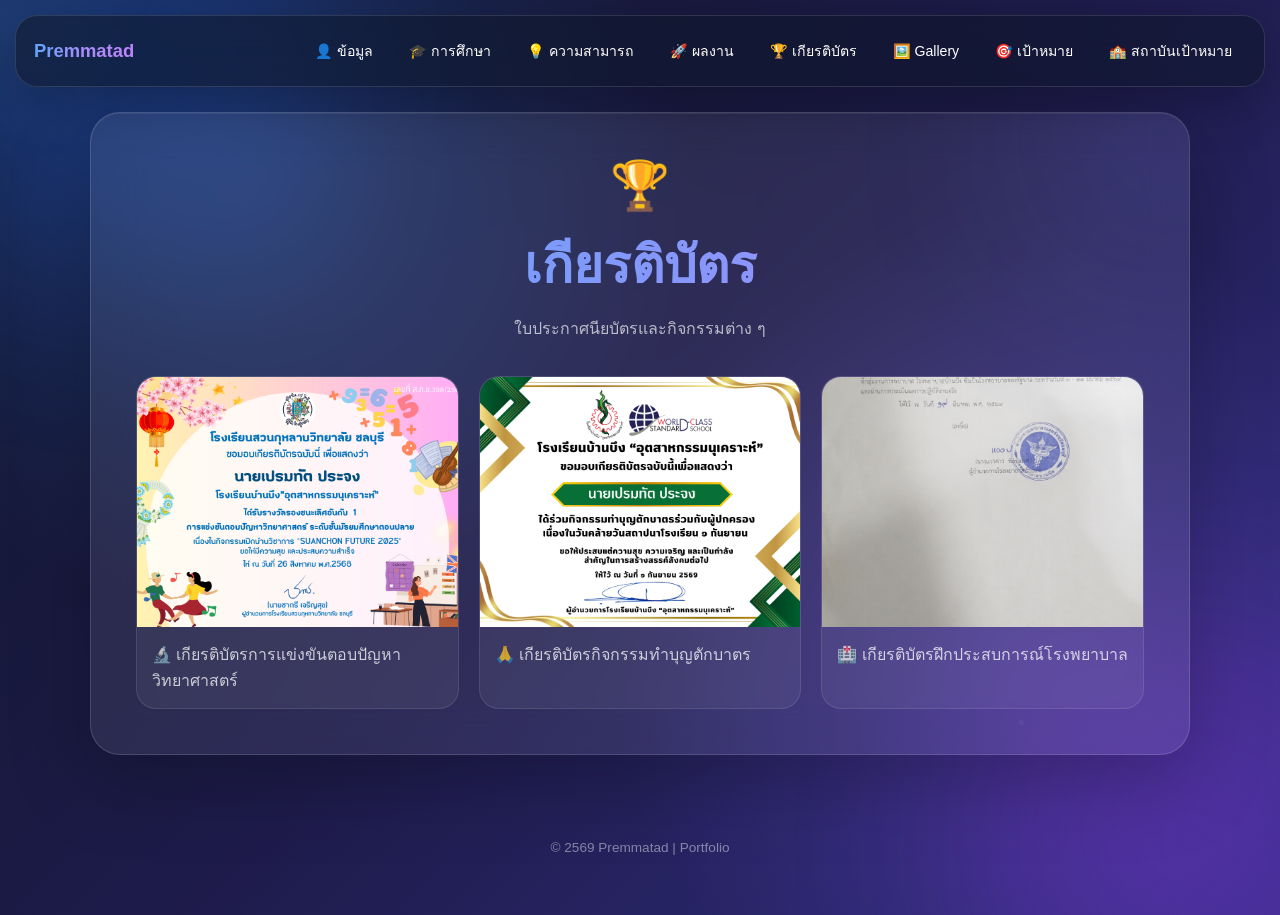
==== certificates.html @ 3a0e14f5 "Create certificates.html" ====
<!DOCTYPE html>
<html lang="th">

<head>

<meta charset="UTF-8">

<meta
name="viewport"
content="width=device-width, initial-scale=1.0">

<title>Premmatad | เกียรติบัตร</title>

<link
rel="stylesheet"
href="style.css">

</head>


<body data-page="certificates">

<div class="mouse-light"></div>

<div class="particle p1"></div>
<div class="particle p2"></div>
<div class="particle p3"></div>
<div class="particle p4"></div>
<div class="particle p5"></div>


<header>

<div class="nav-wrap">

<div class="logo">
Premmatad
</div>


<nav class="menu">

<a href="info.html" data-page="info">👤 ข้อมูล</a>
<a href="education.html" data-page="education">🎓 การศึกษา</a>
<a href="skills.html" data-page="skills">💡 ความสามารถ</a>
<a href="works.html" data-page="works">🚀 ผลงาน</a>
<a href="certificates.html" data-page="certificates">🏆 เกียรติบัตร</a>
<a href="gallery.html" data-page="gallery">🖼️ Gallery</a>
<a href="goals.html" data-page="goals">🎯 เป้าหมาย</a>
<a href="university.html" data-page="university">🏫 สถาบันเป้าหมาย</a>

</nav>

</div>

</header>


<main class="page-container">

<section class="page-card">


<div class="page-title">

<span class="emoji">
🏆
</span>

<h1>
เกียรติบัตร
</h1>

<p>
ใบประกาศนียบัตรและกิจกรรมต่าง ๆ
</p>

</div>


<div class="certificate-grid">


<div
class="image-card"
onclick="openLightbox('workA.png')">

<img
src="workA.png"
alt="เกียรติบัตรการแข่งขันตอบปัญหาวิทยาศาสตร์">

<div class="image-caption">
🔬 เกียรติบัตรการแข่งขันตอบปัญหาวิทยาศาสตร์
</div>

</div>


<div
class="image-card"
onclick="openLightbox('Work.png')">

<img
src="Work.png"
alt="เกียรติบัตรกิจกรรมทำบุญ">

<div class="image-caption">
🙏 เกียรติบัตรกิจกรรมทำบุญตักบาตร
</div>

</div>


<div
class="image-card"
onclick="openLightbox('workC.png')">

<img
src="workC.png"
alt="เกียรติบัตรฝึกประสบการณ์">

<div class="image-caption">
🏥 เกียรติบัตรฝึกประสบการณ์โรงพยาบาล
</div>

</div>


</div>

</section>

</main>


<div
class="lightbox"
id="lightbox">


<button
class="lightbox-close"
onclick="closeLightbox()">
✕
</button>


<img
id="lightboxImage"
src=""
alt="ขยายภาพ">

</div>


<footer>
© 2569 Premmatad | Portfolio
</footer>


<script src="script.js"></script>

</body>

</html>
---- style.css ----
*{
    margin:0;
    padding:0;
    box-sizing:border-box;
}

html{
    scroll-behavior:smooth;
}

body{
    min-height:100vh;
    font-family:"Segoe UI","Noto Sans Thai",Tahoma,sans-serif;
    color:#fff;

    background:
        radial-gradient(
            circle at 20% 20%,
            rgba(59,130,246,.25),
            transparent 35%
        ),
        radial-gradient(
            circle at 80% 70%,
            rgba(139,92,246,.25),
            transparent 35%
        ),
        linear-gradient(
            135deg,
            #0f172a,
            #1e1b4b,
            #312e81
        );

    overflow-x:hidden;
}


body::before,
body::after{
    content:"";
    position:fixed;

    width:420px;
    height:420px;

    border-radius:50%;

    filter:blur(100px);

    opacity:.28;

    pointer-events:none;

    z-index:-2;
}


body::before{
    background:#2563eb;

    top:-150px;
    left:-100px;
}


body::after{
    background:#9333ea;

    right:-120px;
    bottom:-150px;
}


/* PARTICLES */

.particle{
    position:fixed;

    width:5px;
    height:5px;

    background:rgba(255,255,255,.5);

    border-radius:50%;

    pointer-events:none;

    z-index:-1;

    animation:
        floatParticle
        8s
        ease-in-out
        infinite;
}


.p1{
    top:20%;
    left:12%;
}

.p2{
    top:70%;
    left:20%;
    animation-delay:2s;
}

.p3{
    top:30%;
    right:15%;
    animation-delay:4s;
}

.p4{
    top:80%;
    right:20%;
    animation-delay:1s;
}

.p5{
    top:50%;
    left:50%;
    animation-delay:3s;
}


@keyframes floatParticle{

    0%,100%{
        transform:translateY(0);
        opacity:.3;
    }

    50%{
        transform:translateY(-25px);
        opacity:1;
    }

}


/* MOUSE LIGHT */

.mouse-light{
    position:fixed;

    width:300px;
    height:300px;

    border-radius:50%;

    pointer-events:none;

    background:
        radial-gradient(
            circle,
            rgba(96,165,250,.12),
            transparent 70%
        );

    transform:translate(-50%,-50%);

    z-index:0;
}


/* HEADER */

header{
    position:sticky;

    top:15px;

    z-index:100;

    width:calc(100% - 30px);

    max-width:1250px;

    margin:15px auto 25px;

    padding:14px 18px;

    background:
        rgba(15,23,42,.58);

    border:
        1px solid
        rgba(255,255,255,.12);

    backdrop-filter:blur(20px);

    -webkit-backdrop-filter:blur(20px);

    border-radius:22px;

    box-shadow:
        0 15px 50px
        rgba(0,0,0,.25);
}


.nav-wrap{
    display:flex;

    align-items:center;

    justify-content:space-between;

    gap:15px;
}


.logo{
    font-size:1.15rem;

    font-weight:800;

    white-space:nowrap;

    background:
        linear-gradient(
            90deg,
            #60a5fa,
            #a78bfa,
            #c084fc
        );

    -webkit-background-clip:text;

    background-clip:text;

    color:transparent;
}


.menu{
    display:flex;

    align-items:center;

    justify-content:center;

    gap:8px;

    flex-wrap:wrap;
}


.menu a{
    color:#fff;

    text-decoration:none;

    padding:9px 13px;

    border-radius:13px;

    font-size:.88rem;

    transition:.3s ease;

    border:
        1px solid
        transparent;
}


.menu a:hover,
.menu a.active{

    background:
        rgba(255,255,255,.12);

    border-color:
        rgba(255,255,255,.12);

    box-shadow:
        0 5px 20px
        rgba(96,165,250,.12);

    transform:
        translateY(-2px);
}


/* PAGE */

.page-container{
    width:min(
        1100px,
        calc(100% - 30px)
    );

    margin:
        0 auto
        60px;
}


.page-card{
    position:relative;

    overflow:hidden;

    background:
        rgba(255,255,255,.08);

    border:
        1px solid
        rgba(255,255,255,.14);

    backdrop-filter:blur(25px);

    -webkit-backdrop-filter:blur(25px);

    border-radius:30px;

    padding:45px;

    box-shadow:
        0 25px 80px
        rgba(0,0,0,.25),

        inset
        0 1px
        rgba(255,255,255,.08);

    animation:
        pageIn
        .6s
        ease;
}


@keyframes pageIn{

    from{
        opacity:0;
        transform:translateY(20px);
    }

    to{
        opacity:1;
        transform:translateY(0);
    }

}


.page-card::before{
    content:"";

    position:absolute;

    top:-100px;
    right:-100px;

    width:250px;
    height:250px;

    background:#6366f1;

    filter:blur(100px);

    opacity:.15;

    pointer-events:none;
}


/* PAGE TITLE */

.page-title{
    text-align:center;

    margin-bottom:35px;
}


.page-title .emoji{
    display:block;

    font-size:3rem;

    margin-bottom:10px;
}


.page-title h1{

    font-size:
        clamp(
            2rem,
            5vw,
            3.2rem
        );

    font-weight:900;

    background:
        linear-gradient(
            90deg,
            #60a5fa,
            #a78bfa,
            #e879f9,
            #60a5fa
        );

    background-size:300%;

    -webkit-background-clip:text;

    background-clip:text;

    color:transparent;

    animation:
        titleGradient
        6s
        linear
        infinite;
}


@keyframes titleGradient{

    0%{
        background-position:0%;
    }

    100%{
        background-position:300%;
    }

}


.page-title p{
    margin-top:10px;

    color:
        rgba(255,255,255,.68);
}


/* HERO */

.hero{

    min-height:
        calc(100vh - 100px);

    display:flex;

    align-items:center;

    justify-content:center;
}


.hero-card{

    width:min(
        700px,
        100%
    );

    text-align:center;
}


.badge{

    display:inline-block;

    padding:8px 15px;

    border:
        1px solid
        rgba(255,255,255,.15);

    background:
        rgba(255,255,255,.08);

    border-radius:999px;

    font-size:.82rem;

    margin-bottom:20px;
}


.hero h1{

    font-size:
        clamp(
            2.4rem,
            7vw,
            4.8rem
        );

    line-height:1.05;

    font-weight:900;

    background:
        linear-gradient(
            90deg,
            #60a5fa,
            #818cf8,
            #c084fc,
            #60a5fa
        );

    background-size:300%;

    -webkit-background-clip:text;

    background-clip:text;

    color:transparent;

    animation:
        titleGradient
        6s
        linear
        infinite;
}


.hero-name{

    margin-top:18px;

    font-size:1.2rem;

    font-weight:700;
}


.hero-desc{

    margin:18px auto;

    max-width:600px;

    line-height:1.8;

    color:
        rgba(255,255,255,.72);
}


.status{

    display:inline-block;

    padding:8px 15px;

    margin:10px 0 25px;

    background:
        rgba(34,197,94,.12);

    border:
        1px solid
        rgba(34,197,94,.25);

    border-radius:999px;

    color:#bbf7d0;

    font-size:.85rem;
}


.main-button{

    display:inline-block;

    text-decoration:none;

    color:#fff;

    font-weight:800;

    padding:13px 24px;

    border-radius:15px;

    background:
        linear-gradient(
            135deg,
            rgba(59,130,246,.8),
            rgba(139,92,246,.8)
        );

    border:
        1px solid
        rgba(255,255,255,.18);

    box-shadow:
        0 10px 30px
        rgba(59,130,246,.2);

    transition:.3s ease;
}


.main-button:hover{

    transform:
        translateY(-3px)
        scale(1.02);

    box-shadow:
        0 15px 40px
        rgba(139,92,246,.3);
}


/* PROFILE */

.profile-ring{

    width:145px;
    height:145px;

    margin:
        0 auto
        25px;

    padding:5px;

    border-radius:50%;

    background:
        linear-gradient(
            135deg,
            #60a5fa,
            #a78bfa,
            #e879f9
        );

    animation:
        ringRotate
        8s
        linear
        infinite;
}


.profile-ring img{

    width:100%;
    height:100%;

    object-fit:cover;

    border-radius:50%;

    border:
        4px solid
        #171638;
}


@keyframes ringRotate{

    from{
        transform:rotate(0);
    }

    to{
        transform:rotate(360deg);
    }

}


/* INFO */

.info-grid{

    display:grid;

    grid-template-columns:
        repeat(2,1fr);

    gap:18px;
}


.info-box{

    padding:20px;

    border-radius:20px;

    background:
        rgba(255,255,255,.06);

    border:
        1px solid
        rgba(255,255,255,.1);

    transition:.3s ease;
}


.info-box:hover{

    transform:
        translateY(-4px);

    background:
        rgba(255,255,255,.09);
}


.info-label{

    color:#93c5fd;

    font-size:.85rem;

    margin-bottom:7px;
}


.info-value{

    font-size:1.05rem;

    font-weight:650;
}


/* EDUCATION */

.timeline{

    position:relative;

    max-width:850px;

    margin:auto;
}


.timeline::before{

    content:"";

    position:absolute;

    left:18px;

    top:0;

    bottom:0;

    width:2px;

    background:
        linear-gradient(
            #60a5fa,
            #a78bfa,
            transparent
        );
}


.timeline-item{

    position:relative;

    padding-left:60px;

    margin-bottom:28px;
}


.timeline-dot{

    position:absolute;

    left:8px;

    top:5px;

    width:22px;
    height:22px;

    border-radius:50%;

    background:#818cf8;

    box-shadow:
        0 0 20px
        rgba(129,140,248,.7);
}


.timeline-card{

    padding:22px;

    border-radius:20px;

    background:
        rgba(255,255,255,.06);

    border:
        1px solid
        rgba(255,255,255,.1);
}


.timeline-card h3{

    margin-bottom:8px;
}


.timeline-card p{

    color:
        rgba(255,255,255,.7);

    line-height:1.7;
}


/* SKILLS */

.skill-list{

    max-width:850px;

    margin:auto;
}


.skill{

    margin-bottom:24px;
}


.skill-head{

    display:flex;

    justify-content:space-between;

    margin-bottom:9px;
}


.skill-head span:last-child{

    color:#bfdbfe;
}


.skill-bar{

    width:100%;

    height:11px;

    border-radius:999px;

    background:
        rgba(255,255,255,.1);

    overflow:hidden;
}


.skill-progress{

    height:100%;

    border-radius:999px;

    background:
        linear-gradient(
            90deg,
            #60a5fa,
            #818cf8,
            #c084fc
        );

    box-shadow:
        0 0 15px
        rgba(129,140,248,.35);
}


/* WORK */

.work-grid{

    display:grid;

    grid-template-columns:
        repeat(3,1fr);

    gap:20px;
}


.work-card{

    overflow:hidden;

    border-radius:22px;

    background:
        rgba(255,255,255,.06);

    border:
        1px solid
        rgba(255,255,255,.1);

    transition:.3s ease;

    cursor:pointer;
}


.work-card:hover{

    transform:
        translateY(-7px);

    background:
        rgba(255,255,255,.09);

    box-shadow:
        0 15px 40px
        rgba(0,0,0,.2);
}


.work-card img{

    width:100%;

    height:220px;

    object-fit:cover;

    display:block;
}


.work-content{

    padding:18px;
}


.work-content h3{

    margin-bottom:8px;

    font-size:1.05rem;
}


.work-content p{

    color:
        rgba(255,255,255,.65);

    line-height:1.6;

    font-size:.9rem;
}


/* WORK POPUP */

.work-popup{

    position:fixed;

    inset:0;

    z-index:1000;

    display:none;

    align-items:center;

    justify-content:center;

    padding:20px;

    background:
        rgba(2,6,23,.82);

    backdrop-filter:blur(15px);
}


.work-popup.show{

    display:flex;
}


.work-popup-box{

    width:min(
        900px,
        100%
    );

    max-height:90vh;

    overflow:auto;

    padding:25px;

    background:
        rgba(15,23,42,.9);

    border:
        1px solid
        rgba(255,255,255,.15);

    border-radius:25px;

    box-shadow:
        0 30px 100px
        rgba(0,0,0,.5);
}


.work-popup-header{

    display:flex;

    align-items:center;

    justify-content:space-between;

    gap:15px;

    margin-bottom:20px;
}


.work-popup-header h2{

    font-size:1.35rem;
}


.popup-close{

    width:40px;
    height:40px;

    border:0;

    border-radius:50%;

    color:#fff;

    background:
        rgba(255,255,255,.1);

    cursor:pointer;

    font-size:1.2rem;
}


.work-popup-images{

    display:grid;

    grid-template-columns:
        repeat(2,1fr);

    gap:18px;
}


.work-popup-item{

    background:
        rgba(255,255,255,.06);

    border-radius:18px;

    padding:10px;
}


.work-popup-item img{

    width:100%;

    max-height:500px;

    object-fit:contain;

    border-radius:13px;

    cursor:pointer;
}


.work-popup-item p{

    text-align:center;

    margin-top:8px;

    color:
        rgba(255,255,255,.65);

    font-size:.85rem;
}


/* CERTIFICATE / GALLERY */

.certificate-grid,
.gallery-grid{

    display:grid;

    grid-template-columns:
        repeat(3,1fr);

    gap:20px;
}


.image-card{

    overflow:hidden;

    border-radius:20px;

    background:
        rgba(255,255,255,.06);

    border:
        1px solid
        rgba(255,255,255,.1);

    cursor:pointer;

    transition:.3s ease;
}


.image-card:hover{

    transform:
        translateY(-6px);
}


.image-card img{

    width:100%;

    height:250px;

    object-fit:cover;

    display:block;
}


.image-caption{

    padding:15px;

    line-height:1.6;

    color:
        rgba(255,255,255,.75);
}


/* GOAL */

.goal-box{

    max-width:800px;

    margin:auto;

    text-align:center;

    padding:35px;

    border-radius:25px;

    background:
        rgba(255,255,255,.06);

    border:
        1px solid
        rgba(255,255,255,.1);
}


.goal-icon{

    font-size:4rem;

    margin-bottom:15px;
}


.goal-box h2{

    margin-bottom:15px;
}


.goal-box p{

    color:
        rgba(255,255,255,.7);

    line-height:1.9;
}


/* UNIVERSITY */

.university{

    text-align:center;
}


.university img{

    width:min(
        650px,
        100%
    );

    max-height:400px;

    object-fit:contain;

    border-radius:25px;

    margin:
        0 auto
        25px;

    display:block;

    cursor:pointer;

    border:
        1px solid
        rgba(255,255,255,.12);
}


.university h2{

    font-size:2rem;

    margin-bottom:15px;
}


.university p{

    max-width:800px;

    margin:auto;

    color:
        rgba(255,255,255,.72);

    line-height:1.9;
}


/* LIGHTBOX */

.lightbox{

    position:fixed;

    inset:0;

    z-index:2000;

    display:none;

    align-items:center;

    justify-content:center;

    padding:20px;

    background:
        rgba(0,0,0,.9);
}


.lightbox.show{

    display:flex;
}


.lightbox img{

    max-width:95vw;

    max-height:90vh;

    object-fit:contain;

    border-radius:15px;
}


.lightbox-close{

    position:absolute;

    top:20px;

    right:25px;

    width:45px;
    height:45px;

    border:0;

    border-radius:50%;

    background:
        rgba(255,255,255,.12);

    color:#fff;

    font-size:1.3rem;

    cursor:pointer;
}


/* FOOTER */

footer{

    text-align:center;

    padding:
        25px
        15px
        35px;

    color:
        rgba(255,255,255,.45);

    font-size:.85rem;
}


/* RESPONSIVE */

@media(max-width:900px){

    .nav-wrap{

        flex-direction:column;
    }


    .menu{

        width:100%;
    }


    .work-grid,
    .certificate-grid,
    .gallery-grid{

        grid-template-columns:
            repeat(2,1fr);
    }

}


@media(max-width:600px){

    header{

        top:8px;

        margin-top:8px;

        width:
            calc(100% - 16px);

        border-radius:18px;
    }


    .page-container{

        width:
            calc(100% - 16px);
    }


    .page-card{

        padding:
            25px
            18px;

        border-radius:23px;
    }


    .menu{

        gap:4px;
    }


    .menu a{

        font-size:.76rem;

        padding:
            7px
            8px;
    }


    .logo{

        font-size:1rem;
    }


    .info-grid,
    .work-grid,
    .certificate-grid,
    .gallery-grid{

        grid-template-columns:1fr;
    }


    .work-popup{

        padding:10px;
    }


    .work-popup-box{

        padding:16px;

        max-height:94vh;
    }


    .work-popup-images{

        grid-template-columns:1fr;
    }


    .work-popup-header h2{

        font-size:1.05rem;
    }


    .hero{

        min-height:
            calc(100vh - 70px);
    }


    .hero-card{

        padding:
            25px
            18px;
    }


    .hero h1{

        font-size:2.5rem;
    }


    .page-title h1{

        font-size:2rem;
    }


    .profile-ring{

        width:120px;
        height:120px;
    }

}
}
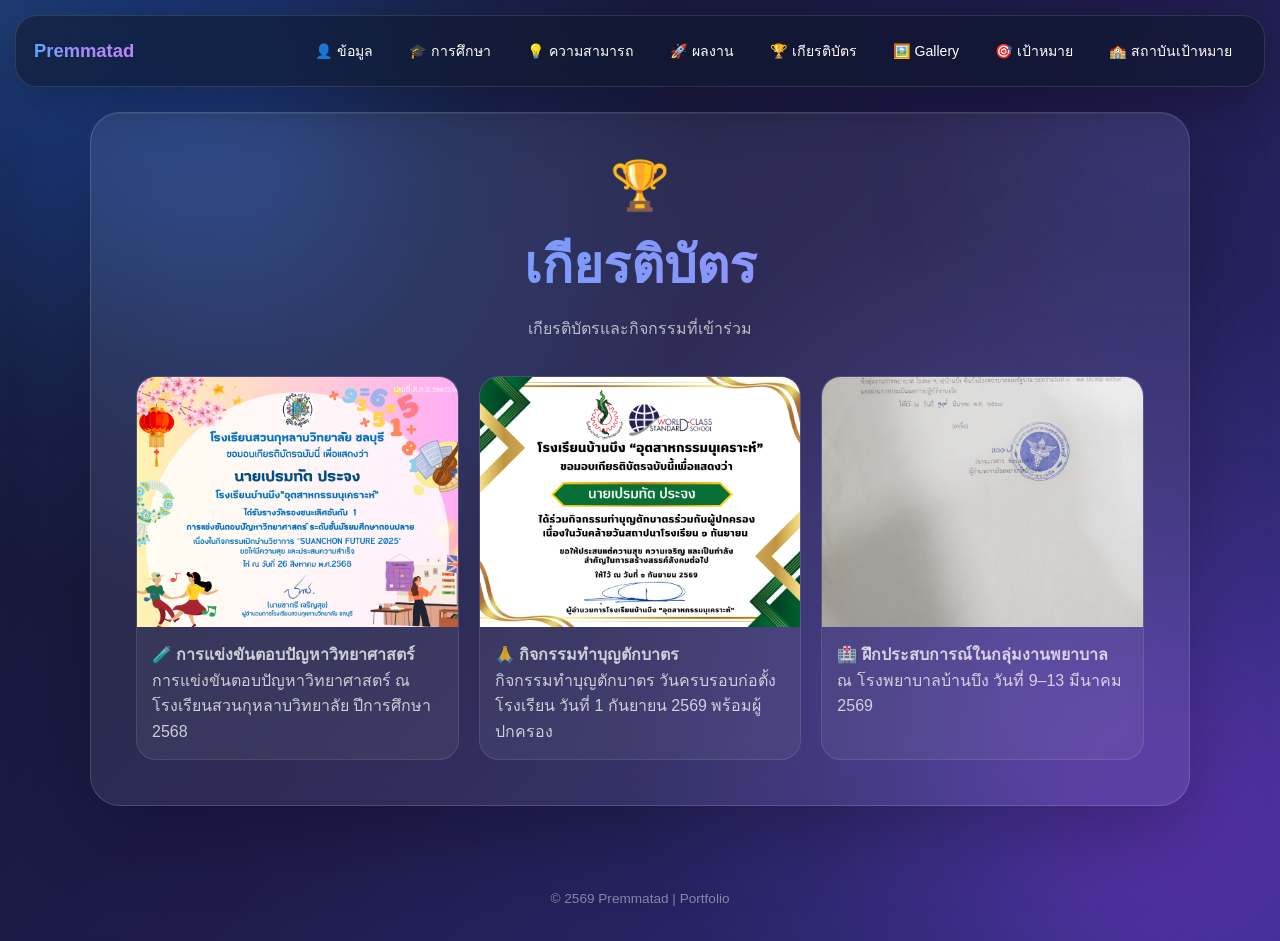
==== commit 64c989d4: "Update certificates.html" ====
--- a/certificates.html
+++ b/certificates.html
@@ -3,161 +3,282 @@
 
 <head>
 
-<meta charset="UTF-8">
-
-<meta
-name="viewport"
-content="width=device-width, initial-scale=1.0">
-
-<title>Premmatad | เกียรติบัตร</title>
-
-<link
-rel="stylesheet"
-href="style.css">
+    <meta charset="UTF-8">
+
+    <meta
+        name="viewport"
+        content="width=device-width, initial-scale=1.0"
+    >
+
+    <title>
+        เกียรติบัตร | Premmatad
+    </title>
+
+    <link
+        rel="stylesheet"
+        href="style.css"
+    >
 
 </head>
 
 
 <body data-page="certificates">
 
-<div class="mouse-light"></div>
-
-<div class="particle p1"></div>
-<div class="particle p2"></div>
-<div class="particle p3"></div>
-<div class="particle p4"></div>
-<div class="particle p5"></div>
-
-
-<header>
-
-<div class="nav-wrap">
-
-<div class="logo">
-Premmatad
-</div>
-
-
-<nav class="menu">
-
-<a href="info.html" data-page="info">👤 ข้อมูล</a>
-<a href="education.html" data-page="education">🎓 การศึกษา</a>
-<a href="skills.html" data-page="skills">💡 ความสามารถ</a>
-<a href="works.html" data-page="works">🚀 ผลงาน</a>
-<a href="certificates.html" data-page="certificates">🏆 เกียรติบัตร</a>
-<a href="gallery.html" data-page="gallery">🖼️ Gallery</a>
-<a href="goals.html" data-page="goals">🎯 เป้าหมาย</a>
-<a href="university.html" data-page="university">🏫 สถาบันเป้าหมาย</a>
-
-</nav>
-
-</div>
-
-</header>
-
-
-<main class="page-container">
-
-<section class="page-card">
-
-
-<div class="page-title">
-
-<span class="emoji">
-🏆
-</span>
-
-<h1>
-เกียรติบัตร
-</h1>
-
-<p>
-ใบประกาศนียบัตรและกิจกรรมต่าง ๆ
-</p>
-
-</div>
-
-
-<div class="certificate-grid">
-
-
-<div
-class="image-card"
-onclick="openLightbox('workA.png')">
-
-<img
-src="workA.png"
-alt="เกียรติบัตรการแข่งขันตอบปัญหาวิทยาศาสตร์">
-
-<div class="image-caption">
-🔬 เกียรติบัตรการแข่งขันตอบปัญหาวิทยาศาสตร์
-</div>
-
-</div>
-
-
-<div
-class="image-card"
-onclick="openLightbox('Work.png')">
-
-<img
-src="Work.png"
-alt="เกียรติบัตรกิจกรรมทำบุญ">
-
-<div class="image-caption">
-🙏 เกียรติบัตรกิจกรรมทำบุญตักบาตร
-</div>
-
-</div>
-
-
-<div
-class="image-card"
-onclick="openLightbox('workC.png')">
-
-<img
-src="workC.png"
-alt="เกียรติบัตรฝึกประสบการณ์">
-
-<div class="image-caption">
-🏥 เกียรติบัตรฝึกประสบการณ์โรงพยาบาล
-</div>
-
-</div>
-
-
-</div>
-
-</section>
-
-</main>
-
-
-<div
-class="lightbox"
-id="lightbox">
-
-
-<button
-class="lightbox-close"
-onclick="closeLightbox()">
-✕
-</button>
-
-
-<img
-id="lightboxImage"
-src=""
-alt="ขยายภาพ">
-
-</div>
-
-
-<footer>
-© 2569 Premmatad | Portfolio
-</footer>
-
-
+
+    <div class="particle p1"></div>
+    <div class="particle p2"></div>
+    <div class="particle p3"></div>
+    <div class="particle p4"></div>
+    <div class="particle p5"></div>
+
+    <div class="mouse-light"></div>
+
+
+    <header>
+
+        <div class="nav-wrap">
+
+            <div class="logo">
+                Premmatad
+            </div>
+
+            <nav class="menu">
+
+                <a href="info.html" data-page="info">
+                    👤 ข้อมูล
+                </a>
+
+                <a href="education.html" data-page="education">
+                    🎓 การศึกษา
+                </a>
+
+                <a href="skills.html" data-page="skills">
+                    💡 ความสามารถ
+                </a>
+
+                <a href="works.html" data-page="works">
+                    🚀 ผลงาน
+                </a>
+
+                <a
+                    href="certificates.html"
+                    data-page="certificates"
+                >
+                    🏆 เกียรติบัตร
+                </a>
+
+                <a href="gallery.html" data-page="gallery">
+                    🖼️ Gallery
+                </a>
+
+                <a href="goals.html" data-page="goals">
+                    🎯 เป้าหมาย
+                </a>
+
+                <a href="university.html" data-page="university">
+                    🏫 สถาบันเป้าหมาย
+                </a>
+
+            </nav>
+
+        </div>
+
+    </header>
+
+
+    <main class="page-container">
+
+        <section class="page-card">
+
+
+            <div class="page-title">
+
+                <span class="emoji">
+                    🏆
+                </span>
+
+                <h1>
+                    เกียรติบัตร
+                </h1>
+
+                <p>
+                    เกียรติบัตรและกิจกรรมที่เข้าร่วม
+                </p>
+
+            </div>
+
+
+            <div class="certificate-grid">
+
+
+                <!-- CERTIFICATE A -->
+
+                <div
+                    class="image-card"
+                    onclick="openCertificatePopup('certA')"
+                >
+
+                    <img
+                        src="workA.png"
+                        alt="เกียรติบัตรการแข่งขันตอบปัญหาวิทยาศาสตร์"
+                    >
+
+                    <div class="image-caption">
+
+                        <strong>
+                            🧪 การแข่งขันตอบปัญหาวิทยาศาสตร์
+                        </strong>
+
+                        <br>
+
+                        การแข่งขันตอบปัญหาวิทยาศาสตร์
+                        ณ โรงเรียนสวนกุหลาบวิทยาลัย
+                        ปีการศึกษา 2568
+
+                    </div>
+
+                </div>
+
+
+                <!-- CERTIFICATE B -->
+
+                <div
+                    class="image-card"
+                    onclick="openCertificatePopup('certB')"
+                >
+
+                    <img
+                        src="Work.png"
+                        alt="เกียรติบัตรกิจกรรมทำบุญตักบาตร"
+                    >
+
+                    <div class="image-caption">
+
+                        <strong>
+                            🙏 กิจกรรมทำบุญตักบาตร
+                        </strong>
+
+                        <br>
+
+                        กิจกรรมทำบุญตักบาตร
+                        วันครบรอบก่อตั้งโรงเรียน
+                        วันที่ 1 กันยายน 2569
+                        พร้อมผู้ปกครอง
+
+                    </div>
+
+                </div>
+
+
+                <!-- CERTIFICATE C -->
+
+                <div
+                    class="image-card"
+                    onclick="openCertificatePopup('certC')"
+                >
+
+                    <img
+                        src="workC.png"
+                        alt="เกียรติบัตรฝึกประสบการณ์"
+                    >
+
+                    <div class="image-caption">
+
+                        <strong>
+                            🏥 ฝึกประสบการณ์ในกลุ่มงานพยาบาล
+                        </strong>
+
+                        <br>
+
+                        ณ โรงพยาบาลบ้านบึง
+                        วันที่ 9–13 มีนาคม 2569
+
+                    </div>
+
+                </div>
+
+
+            </div>
+
+        </section>
+
+    </main>
+
+
+    <!-- =========================
+         CERTIFICATE POPUP
+    ========================== -->
+
+    <div
+        class="work-popup"
+        id="certificatePopup"
+    >
+
+        <div class="work-popup-box">
+
+
+            <div class="work-popup-header">
+
+                <h2 id="certificatePopupTitle">
+                    เกียรติบัตร
+                </h2>
+
+                <button
+                    class="popup-close"
+                    onclick="closeCertificatePopup()"
+                >
+                    ✕
+                </button>
+
+            </div>
+
+
+            <div
+                class="work-popup-images"
+                id="certificatePopupImages"
+            ></div>
+
+
+        </div>
+
+    </div>
+
+
+    <!-- =========================
+         LIGHTBOX
+    ========================== -->
+
+    <div
+        class="lightbox"
+        id="lightbox"
+    >
+
+        <button
+            class="lightbox-close"
+            onclick="closeLightbox()"
+        >
+            ✕
+        </button>
+
+        <img
+            id="lightboxImage"
+            src=""
+            alt="รูปภาพขนาดใหญ่"
+        >
+
+    </div>
+
+
+    <footer>
+        © 2569 Premmatad | Portfolio
+    </footer>
+
+
+    <script src="script.js"></script>
+
+</body>
+
+</html>
 <script src="script.js"></script>
 
 </body>
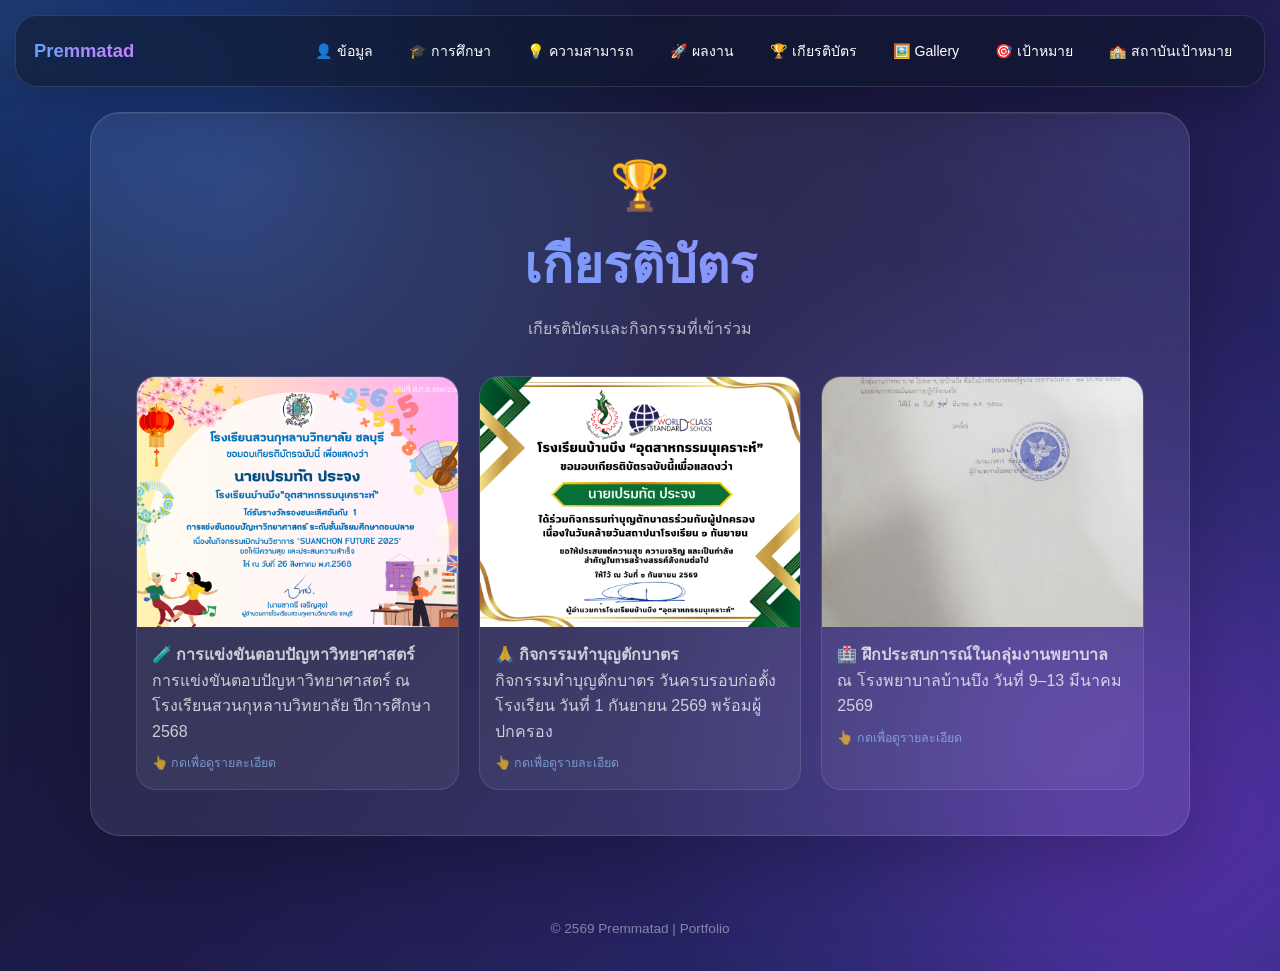
==== commit 4652319a: "Update certificates.html" ====
--- a/certificates.html
+++ b/certificates.html
@@ -2,28 +2,13 @@
 <html lang="th">
 
 <head>
-
     <meta charset="UTF-8">
-
-    <meta
-        name="viewport"
-        content="width=device-width, initial-scale=1.0"
-    >
-
-    <title>
-        เกียรติบัตร | Premmatad
-    </title>
-
-    <link
-        rel="stylesheet"
-        href="style.css"
-    >
-
+    <meta name="viewport" content="width=device-width, initial-scale=1.0">
+    <title>เกียรติบัตร | Premmatad</title>
+    <link rel="stylesheet" href="style.css">
 </head>
 
-
 <body data-page="certificates">
-
 
     <div class="particle p1"></div>
     <div class="particle p2"></div>
@@ -33,9 +18,7 @@
 
     <div class="mouse-light"></div>
 
-
     <header>
-
         <div class="nav-wrap">
 
             <div class="logo">
@@ -60,10 +43,7 @@
                     🚀 ผลงาน
                 </a>
 
-                <a
-                    href="certificates.html"
-                    data-page="certificates"
-                >
+                <a href="certificates.html" data-page="certificates">
                     🏆 เกียรติบัตร
                 </a>
 
@@ -82,14 +62,12 @@
             </nav>
 
         </div>
-
     </header>
 
 
     <main class="page-container">
 
         <section class="page-card">
-
 
             <div class="page-title">
 
@@ -110,12 +88,12 @@
 
             <div class="certificate-grid">
 
-
-                <!-- CERTIFICATE A -->
-
+                <!-- ใบที่ 1 -->
                 <div
-                    class="image-card"
-                    onclick="openCertificatePopup('certA')"
+                    class="image-card certificate-card"
+                    data-certificate="certA"
+                    role="button"
+                    tabindex="0"
                 >
 
                     <img
@@ -135,16 +113,21 @@
                         ณ โรงเรียนสวนกุหลาบวิทยาลัย
                         ปีการศึกษา 2568
 
+                        <div class="click-hint">
+                            👆 กดเพื่อดูรายละเอียด
+                        </div>
+
                     </div>
 
                 </div>
 
 
-                <!-- CERTIFICATE B -->
-
+                <!-- ใบที่ 2 -->
                 <div
-                    class="image-card"
-                    onclick="openCertificatePopup('certB')"
+                    class="image-card certificate-card"
+                    data-certificate="certB"
+                    role="button"
+                    tabindex="0"
                 >
 
                     <img
@@ -165,16 +148,21 @@
                         วันที่ 1 กันยายน 2569
                         พร้อมผู้ปกครอง
 
+                        <div class="click-hint">
+                            👆 กดเพื่อดูรายละเอียด
+                        </div>
+
                     </div>
 
                 </div>
 
 
-                <!-- CERTIFICATE C -->
-
+                <!-- ใบที่ 3 -->
                 <div
-                    class="image-card"
-                    onclick="openCertificatePopup('certC')"
+                    class="image-card certificate-card"
+                    data-certificate="certC"
+                    role="button"
+                    tabindex="0"
                 >
 
                     <img
@@ -193,11 +181,14 @@
                         ณ โรงพยาบาลบ้านบึง
                         วันที่ 9–13 มีนาคม 2569
 
+                        <div class="click-hint">
+                            👆 กดเพื่อดูรายละเอียด
+                        </div>
+
                     </div>
 
                 </div>
 
-
             </div>
 
         </section>
@@ -205,17 +196,17 @@
     </main>
 
 
-    <!-- =========================
+    <!-- =========================================
          CERTIFICATE POPUP
-    ========================== -->
+    ========================================== -->
 
     <div
         class="work-popup"
         id="certificatePopup"
+        aria-hidden="true"
     >
 
         <div class="work-popup-box">
-
 
             <div class="work-popup-header">
 
@@ -224,38 +215,41 @@
                 </h2>
 
                 <button
+                    type="button"
                     class="popup-close"
-                    onclick="closeCertificatePopup()"
+                    id="certificatePopupClose"
+                    aria-label="ปิด"
                 >
                     ✕
                 </button>
 
             </div>
-
 
             <div
                 class="work-popup-images"
                 id="certificatePopupImages"
             ></div>
 
-
         </div>
 
     </div>
 
 
-    <!-- =========================
+    <!-- =========================================
          LIGHTBOX
-    ========================== -->
+    ========================================== -->
 
     <div
         class="lightbox"
         id="lightbox"
+        aria-hidden="true"
     >
 
         <button
+            type="button"
             class="lightbox-close"
-            onclick="closeLightbox()"
+            id="lightboxClose"
+            aria-label="ปิดรูป"
         >
             ✕
         </button>
@@ -274,13 +268,7 @@
     </footer>
 
 
-    <script src="script.js"></script>
+    <script src="./script.js"></script>
 
 </body>
-
 </html>
-<script src="script.js"></script>
-
-</body>
-
-</html>
--- a/style.css
+++ b/style.css
@@ -4,26 +4,38 @@
     box-sizing:border-box;
 }
 
+
 html{
     scroll-behavior:smooth;
 }
 
+
 body{
+
     min-height:100vh;
-    font-family:"Segoe UI","Noto Sans Thai",Tahoma,sans-serif;
+
+    font-family:
+        "Segoe UI",
+        "Noto Sans Thai",
+        Tahoma,
+        sans-serif;
+
     color:#fff;
 
     background:
+
         radial-gradient(
             circle at 20% 20%,
             rgba(59,130,246,.25),
             transparent 35%
         ),
+
         radial-gradient(
             circle at 80% 70%,
             rgba(139,92,246,.25),
             transparent 35%
         ),
+
         linear-gradient(
             135deg,
             #0f172a,
@@ -35,9 +47,15 @@
 }
 
 
+/* =========================
+   AURORA
+========================= */
+
 body::before,
 body::after{
+
     content:"";
+
     position:fixed;
 
     width:420px;
@@ -52,34 +70,43 @@
     pointer-events:none;
 
     z-index:-2;
+
 }
 
 
 body::before{
+
     background:#2563eb;
 
     top:-150px;
     left:-100px;
+
 }
 
 
 body::after{
+
     background:#9333ea;
 
     right:-120px;
     bottom:-150px;
-}
-
-
-/* PARTICLES */
+
+}
+
+
+/* =========================
+   PARTICLES
+========================= */
 
 .particle{
+
     position:fixed;
 
     width:5px;
     height:5px;
 
-    background:rgba(255,255,255,.5);
+    background:
+        rgba(255,255,255,.5);
 
     border-radius:50%;
 
@@ -88,10 +115,8 @@
     z-index:-1;
 
     animation:
-        floatParticle
-        8s
-        ease-in-out
-        infinite;
+        floatParticle 8s ease-in-out infinite;
+
 }
 
 
@@ -99,6 +124,7 @@
     top:20%;
     left:12%;
 }
+
 
 .p2{
     top:70%;
@@ -106,18 +132,21 @@
     animation-delay:2s;
 }
 
+
 .p3{
     top:30%;
     right:15%;
     animation-delay:4s;
 }
 
+
 .p4{
     top:80%;
     right:20%;
     animation-delay:1s;
 }
 
+
 .p5{
     top:50%;
     left:50%;
@@ -140,9 +169,12 @@
 }
 
 
-/* MOUSE LIGHT */
+/* =========================
+   MOUSE LIGHT
+========================= */
 
 .mouse-light{
+
     position:fixed;
 
     width:300px;
@@ -159,28 +191,36 @@
             transparent 70%
         );
 
-    transform:translate(-50%,-50%);
+    transform:
+        translate(-50%,-50%);
 
     z-index:0;
-}
-
-
-/* HEADER */
+
+}
+
+
+/* =========================
+   HEADER
+========================= */
 
 header{
+
     position:sticky;
 
     top:15px;
 
     z-index:100;
 
-    width:calc(100% - 30px);
+    width:
+        calc(100% - 30px);
 
     max-width:1250px;
 
-    margin:15px auto 25px;
-
-    padding:14px 18px;
+    margin:
+        15px auto 25px;
+
+    padding:
+        14px 18px;
 
     background:
         rgba(15,23,42,.58);
@@ -189,19 +229,23 @@
         1px solid
         rgba(255,255,255,.12);
 
-    backdrop-filter:blur(20px);
-
-    -webkit-backdrop-filter:blur(20px);
+    backdrop-filter:
+        blur(20px);
+
+    -webkit-backdrop-filter:
+        blur(20px);
 
     border-radius:22px;
 
     box-shadow:
         0 15px 50px
         rgba(0,0,0,.25);
+
 }
 
 
 .nav-wrap{
+
     display:flex;
 
     align-items:center;
@@ -209,10 +253,12 @@
     justify-content:space-between;
 
     gap:15px;
+
 }
 
 
 .logo{
+
     font-size:1.15rem;
 
     font-weight:800;
@@ -232,10 +278,12 @@
     background-clip:text;
 
     color:transparent;
+
 }
 
 
 .menu{
+
     display:flex;
 
     align-items:center;
@@ -245,15 +293,18 @@
     gap:8px;
 
     flex-wrap:wrap;
+
 }
 
 
 .menu a{
+
     color:#fff;
 
     text-decoration:none;
 
-    padding:9px 13px;
+    padding:
+        9px 13px;
 
     border-radius:13px;
 
@@ -264,6 +315,7 @@
     border:
         1px solid
         transparent;
+
 }
 
 
@@ -282,24 +334,27 @@
 
     transform:
         translateY(-2px);
-}
-
-
-/* PAGE */
+
+}
+
+
+/* =========================
+   PAGE
+========================= */
 
 .page-container{
-    width:min(
-        1100px,
-        calc(100% - 30px)
-    );
+
+    width:
+        min(1100px,calc(100% - 30px));
 
     margin:
-        0 auto
-        60px;
+        0 auto 60px;
+
 }
 
 
 .page-card{
+
     position:relative;
 
     overflow:hidden;
@@ -311,26 +366,27 @@
         1px solid
         rgba(255,255,255,.14);
 
-    backdrop-filter:blur(25px);
-
-    -webkit-backdrop-filter:blur(25px);
+    backdrop-filter:
+        blur(25px);
+
+    -webkit-backdrop-filter:
+        blur(25px);
 
     border-radius:30px;
 
     padding:45px;
 
     box-shadow:
+
         0 25px 80px
         rgba(0,0,0,.25),
 
-        inset
-        0 1px
+        inset 0 1px
         rgba(255,255,255,.08);
 
     animation:
-        pageIn
-        .6s
-        ease;
+        pageIn .6s ease;
+
 }
 
 
@@ -350,6 +406,7 @@
 
 
 .page-card::before{
+
     content:"";
 
     position:absolute;
@@ -367,39 +424,43 @@
     opacity:.15;
 
     pointer-events:none;
-}
-
-
-/* PAGE TITLE */
+
+}
+
+
+/* =========================
+   PAGE TITLE
+========================= */
 
 .page-title{
+
     text-align:center;
 
     margin-bottom:35px;
+
 }
 
 
 .page-title .emoji{
+
     display:block;
 
     font-size:3rem;
 
     margin-bottom:10px;
+
 }
 
 
 .page-title h1{
 
     font-size:
-        clamp(
-            2rem,
-            5vw,
-            3.2rem
-        );
+        clamp(2rem,5vw,3.2rem);
 
     font-weight:900;
 
     background:
+
         linear-gradient(
             90deg,
             #60a5fa,
@@ -417,10 +478,8 @@
     color:transparent;
 
     animation:
-        titleGradient
-        6s
-        linear
-        infinite;
+        titleGradient 6s linear infinite;
+
 }
 
 
@@ -438,14 +497,18 @@
 
 
 .page-title p{
+
     margin-top:10px;
 
     color:
         rgba(255,255,255,.68);
-}
-
-
-/* HERO */
+
+}
+
+
+/* =========================
+   HERO
+========================= */
 
 .hero{
 
@@ -457,17 +520,17 @@
     align-items:center;
 
     justify-content:center;
+
 }
 
 
 .hero-card{
 
-    width:min(
-        700px,
-        100%
-    );
+    width:
+        min(700px,100%);
 
     text-align:center;
+
 }
 
 
@@ -475,7 +538,8 @@
 
     display:inline-block;
 
-    padding:8px 15px;
+    padding:
+        8px 15px;
 
     border:
         1px solid
@@ -489,23 +553,21 @@
     font-size:.82rem;
 
     margin-bottom:20px;
+
 }
 
 
 .hero h1{
 
     font-size:
-        clamp(
-            2.4rem,
-            7vw,
-            4.8rem
-        );
+        clamp(2.4rem,7vw,4.8rem);
 
     line-height:1.05;
 
     font-weight:900;
 
     background:
+
         linear-gradient(
             90deg,
             #60a5fa,
@@ -523,10 +585,8 @@
     color:transparent;
 
     animation:
-        titleGradient
-        6s
-        linear
-        infinite;
+        titleGradient 6s linear infinite;
+
 }
 
 
@@ -537,12 +597,14 @@
     font-size:1.2rem;
 
     font-weight:700;
+
 }
 
 
 .hero-desc{
 
-    margin:18px auto;
+    margin:
+        18px auto;
 
     max-width:600px;
 
@@ -550,6 +612,7 @@
 
     color:
         rgba(255,255,255,.72);
+
 }
 
 
@@ -557,9 +620,11 @@
 
     display:inline-block;
 
-    padding:8px 15px;
-
-    margin:10px 0 25px;
+    padding:
+        8px 15px;
+
+    margin:
+        10px 0 25px;
 
     background:
         rgba(34,197,94,.12);
@@ -573,6 +638,7 @@
     color:#bbf7d0;
 
     font-size:.85rem;
+
 }
 
 
@@ -586,11 +652,13 @@
 
     font-weight:800;
 
-    padding:13px 24px;
+    padding:
+        13px 24px;
 
     border-radius:15px;
 
     background:
+
         linear-gradient(
             135deg,
             rgba(59,130,246,.8),
@@ -606,6 +674,7 @@
         rgba(59,130,246,.2);
 
     transition:.3s ease;
+
 }
 
 
@@ -618,10 +687,13 @@
     box-shadow:
         0 15px 40px
         rgba(139,92,246,.3);
-}
-
-
-/* PROFILE */
+
+}
+
+
+/* =========================
+   PROFILE
+========================= */
 
 .profile-ring{
 
@@ -629,14 +701,14 @@
     height:145px;
 
     margin:
-        0 auto
-        25px;
+        0 auto 25px;
 
     padding:5px;
 
     border-radius:50%;
 
     background:
+
         linear-gradient(
             135deg,
             #60a5fa,
@@ -645,10 +717,8 @@
         );
 
     animation:
-        ringRotate
-        8s
-        linear
-        infinite;
+        ringRotate 8s linear infinite;
+
 }
 
 
@@ -664,6 +734,7 @@
     border:
         4px solid
         #171638;
+
 }
 
 
@@ -680,7 +751,9 @@
 }
 
 
-/* INFO */
+/* =========================
+   INFO
+========================= */
 
 .info-grid{
 
@@ -690,6 +763,7 @@
         repeat(2,1fr);
 
     gap:18px;
+
 }
 
 
@@ -707,6 +781,7 @@
         rgba(255,255,255,.1);
 
     transition:.3s ease;
+
 }
 
 
@@ -717,6 +792,7 @@
 
     background:
         rgba(255,255,255,.09);
+
 }
 
 
@@ -727,6 +803,7 @@
     font-size:.85rem;
 
     margin-bottom:7px;
+
 }
 
 
@@ -735,10 +812,13 @@
     font-size:1.05rem;
 
     font-weight:650;
-}
-
-
-/* EDUCATION */
+
+}
+
+
+/* =========================
+   EDUCATION
+========================= */
 
 .timeline{
 
@@ -747,6 +827,7 @@
     max-width:850px;
 
     margin:auto;
+
 }
 
 
@@ -759,17 +840,18 @@
     left:18px;
 
     top:0;
-
     bottom:0;
 
     width:2px;
 
     background:
+
         linear-gradient(
             #60a5fa,
             #a78bfa,
             transparent
         );
+
 }
 
 
@@ -780,6 +862,7 @@
     padding-left:60px;
 
     margin-bottom:28px;
+
 }
 
 
@@ -788,7 +871,6 @@
     position:absolute;
 
     left:8px;
-
     top:5px;
 
     width:22px;
@@ -801,6 +883,7 @@
     box-shadow:
         0 0 20px
         rgba(129,140,248,.7);
+
 }
 
 
@@ -816,12 +899,14 @@
     border:
         1px solid
         rgba(255,255,255,.1);
+
 }
 
 
 .timeline-card h3{
 
     margin-bottom:8px;
+
 }
 
 
@@ -831,22 +916,27 @@
         rgba(255,255,255,.7);
 
     line-height:1.7;
-}
-
-
-/* SKILLS */
+
+}
+
+
+/* =========================
+   SKILLS
+========================= */
 
 .skill-list{
 
     max-width:850px;
 
     margin:auto;
+
 }
 
 
 .skill{
 
     margin-bottom:24px;
+
 }
 
 
@@ -857,12 +947,14 @@
     justify-content:space-between;
 
     margin-bottom:9px;
+
 }
 
 
 .skill-head span:last-child{
 
     color:#bfdbfe;
+
 }
 
 
@@ -878,6 +970,7 @@
         rgba(255,255,255,.1);
 
     overflow:hidden;
+
 }
 
 
@@ -888,6 +981,7 @@
     border-radius:999px;
 
     background:
+
         linear-gradient(
             90deg,
             #60a5fa,
@@ -898,10 +992,13 @@
     box-shadow:
         0 0 15px
         rgba(129,140,248,.35);
-}
-
-
-/* WORK */
+
+}
+
+
+/* =========================
+   WORKS
+========================= */
 
 .work-grid{
 
@@ -911,6 +1008,7 @@
         repeat(3,1fr);
 
     gap:20px;
+
 }
 
 
@@ -930,6 +1028,7 @@
     transition:.3s ease;
 
     cursor:pointer;
+
 }
 
 
@@ -944,6 +1043,7 @@
     box-shadow:
         0 15px 40px
         rgba(0,0,0,.2);
+
 }
 
 
@@ -956,12 +1056,14 @@
     object-fit:cover;
 
     display:block;
+
 }
 
 
 .work-content{
 
     padding:18px;
+
 }
 
 
@@ -970,6 +1072,7 @@
     margin-bottom:8px;
 
     font-size:1.05rem;
+
 }
 
 
@@ -981,10 +1084,13 @@
     line-height:1.6;
 
     font-size:.9rem;
-}
-
-
-/* WORK POPUP */
+
+}
+
+
+/* =========================
+   POPUP
+========================= */
 
 .work-popup{
 
@@ -1005,22 +1111,23 @@
     background:
         rgba(2,6,23,.82);
 
-    backdrop-filter:blur(15px);
+    backdrop-filter:
+        blur(15px);
+
 }
 
 
 .work-popup.show{
 
     display:flex;
+
 }
 
 
 .work-popup-box{
 
-    width:min(
-        900px,
-        100%
-    );
+    width:
+        min(900px,100%);
 
     max-height:90vh;
 
@@ -1040,6 +1147,7 @@
     box-shadow:
         0 30px 100px
         rgba(0,0,0,.5);
+
 }
 
 
@@ -1054,12 +1162,14 @@
     gap:15px;
 
     margin-bottom:20px;
+
 }
 
 
 .work-popup-header h2{
 
     font-size:1.35rem;
+
 }
 
 
@@ -1080,6 +1190,7 @@
     cursor:pointer;
 
     font-size:1.2rem;
+
 }
 
 
@@ -1091,6 +1202,7 @@
         repeat(2,1fr);
 
     gap:18px;
+
 }
 
 
@@ -1102,6 +1214,7 @@
     border-radius:18px;
 
     padding:10px;
+
 }
 
 
@@ -1116,6 +1229,7 @@
     border-radius:13px;
 
     cursor:pointer;
+
 }
 
 
@@ -1129,10 +1243,13 @@
         rgba(255,255,255,.65);
 
     font-size:.85rem;
-}
-
-
-/* CERTIFICATE / GALLERY */
+
+}
+
+
+/* =========================
+   CERTIFICATE / GALLERY
+========================= */
 
 .certificate-grid,
 .gallery-grid{
@@ -1143,6 +1260,7 @@
         repeat(3,1fr);
 
     gap:20px;
+
 }
 
 
@@ -1162,6 +1280,7 @@
     cursor:pointer;
 
     transition:.3s ease;
+
 }
 
 
@@ -1169,6 +1288,7 @@
 
     transform:
         translateY(-6px);
+
 }
 
 
@@ -1181,6 +1301,7 @@
     object-fit:cover;
 
     display:block;
+
 }
 
 
@@ -1192,10 +1313,13 @@
 
     color:
         rgba(255,255,255,.75);
-}
-
-
-/* GOAL */
+
+}
+
+
+/* =========================
+   GOALS
+========================= */
 
 .goal-box{
 
@@ -1215,6 +1339,7 @@
     border:
         1px solid
         rgba(255,255,255,.1);
+
 }
 
 
@@ -1223,12 +1348,14 @@
     font-size:4rem;
 
     margin-bottom:15px;
+
 }
 
 
 .goal-box h2{
 
     margin-bottom:15px;
+
 }
 
 
@@ -1238,23 +1365,25 @@
         rgba(255,255,255,.7);
 
     line-height:1.9;
-}
-
-
-/* UNIVERSITY */
+
+}
+
+
+/* =========================
+   UNIVERSITY
+========================= */
 
 .university{
 
     text-align:center;
+
 }
 
 
 .university img{
 
-    width:min(
-        650px,
-        100%
-    );
+    width:
+        min(650px,100%);
 
     max-height:400px;
 
@@ -1263,8 +1392,7 @@
     border-radius:25px;
 
     margin:
-        0 auto
-        25px;
+        0 auto 25px;
 
     display:block;
 
@@ -1273,6 +1401,7 @@
     border:
         1px solid
         rgba(255,255,255,.12);
+
 }
 
 
@@ -1281,6 +1410,7 @@
     font-size:2rem;
 
     margin-bottom:15px;
+
 }
 
 
@@ -1294,10 +1424,13 @@
         rgba(255,255,255,.72);
 
     line-height:1.9;
-}
-
-
-/* LIGHTBOX */
+
+}
+
+
+/* =========================
+   LIGHTBOX
+========================= */
 
 .lightbox{
 
@@ -1317,12 +1450,14 @@
 
     background:
         rgba(0,0,0,.9);
+
 }
 
 
 .lightbox.show{
 
     display:flex;
+
 }
 
 
@@ -1335,6 +1470,7 @@
     object-fit:contain;
 
     border-radius:15px;
+
 }
 
 
@@ -1343,7 +1479,6 @@
     position:absolute;
 
     top:20px;
-
     right:25px;
 
     width:45px;
@@ -1361,40 +1496,46 @@
     font-size:1.3rem;
 
     cursor:pointer;
-}
-
-
-/* FOOTER */
+
+}
+
+
+/* =========================
+   FOOTER
+========================= */
 
 footer{
 
     text-align:center;
 
     padding:
-        25px
-        15px
-        35px;
+        25px 15px 35px;
 
     color:
         rgba(255,255,255,.45);
 
     font-size:.85rem;
-}
-
-
-/* RESPONSIVE */
+
+}
+
+
+/* =========================
+   TABLET
+========================= */
 
 @media(max-width:900px){
 
     .nav-wrap{
 
         flex-direction:column;
+
     }
 
 
     .menu{
 
         width:100%;
+
     }
 
 
@@ -1404,10 +1545,15 @@
 
         grid-template-columns:
             repeat(2,1fr);
-    }
-
-}
-
+
+    }
+
+}
+
+
+/* =========================
+   MOBILE
+========================= */
 
 @media(max-width:600px){
 
@@ -1421,6 +1567,7 @@
             calc(100% - 16px);
 
         border-radius:18px;
+
     }
 
 
@@ -1428,22 +1575,24 @@
 
         width:
             calc(100% - 16px);
+
     }
 
 
     .page-card{
 
         padding:
-            25px
-            18px;
+            25px 18px;
 
         border-radius:23px;
+
     }
 
 
     .menu{
 
         gap:4px;
+
     }
 
 
@@ -1452,14 +1601,15 @@
         font-size:.76rem;
 
         padding:
-            7px
-            8px;
+            7px 8px;
+
     }
 
 
     .logo{
 
         font-size:1rem;
+
     }
 
 
@@ -1469,12 +1619,14 @@
     .gallery-grid{
 
         grid-template-columns:1fr;
+
     }
 
 
     .work-popup{
 
         padding:10px;
+
     }
 
 
@@ -1483,18 +1635,21 @@
         padding:16px;
 
         max-height:94vh;
+
     }
 
 
     .work-popup-images{
 
         grid-template-columns:1fr;
+
     }
 
 
     .work-popup-header h2{
 
         font-size:1.05rem;
+
     }
 
 
@@ -1502,26 +1657,29 @@
 
         min-height:
             calc(100vh - 70px);
+
     }
 
 
     .hero-card{
 
         padding:
-            25px
-            18px;
+            25px 18px;
+
     }
 
 
     .hero h1{
 
         font-size:2.5rem;
+
     }
 
 
     .page-title h1{
 
         font-size:2rem;
+
     }
 
 
@@ -1529,7 +1687,46 @@
 
         width:120px;
         height:120px;
-    }
-
-}
-}
+
+    }
+
+}
+    }
+
+}
+}
+/* =====================================================
+   CERTIFICATE CLICK EFFECT
+===================================================== */
+
+.certificate-card{
+    cursor:pointer;
+    user-select:none;
+    -webkit-tap-highlight-color:transparent;
+}
+
+.certificate-card:active{
+    transform:scale(.98);
+}
+
+.click-hint{
+    margin-top:10px;
+    font-size:.78rem;
+    color:rgba(147,197,253,.8);
+    opacity:.85;
+}
+
+.certificate-card:hover .click-hint{
+    opacity:1;
+}
+
+
+/* ป้องกัน popup ถูก element อื่นบัง */
+
+#certificatePopup{
+    z-index:1000;
+}
+
+#lightbox{
+    z-index:2000;
+}
